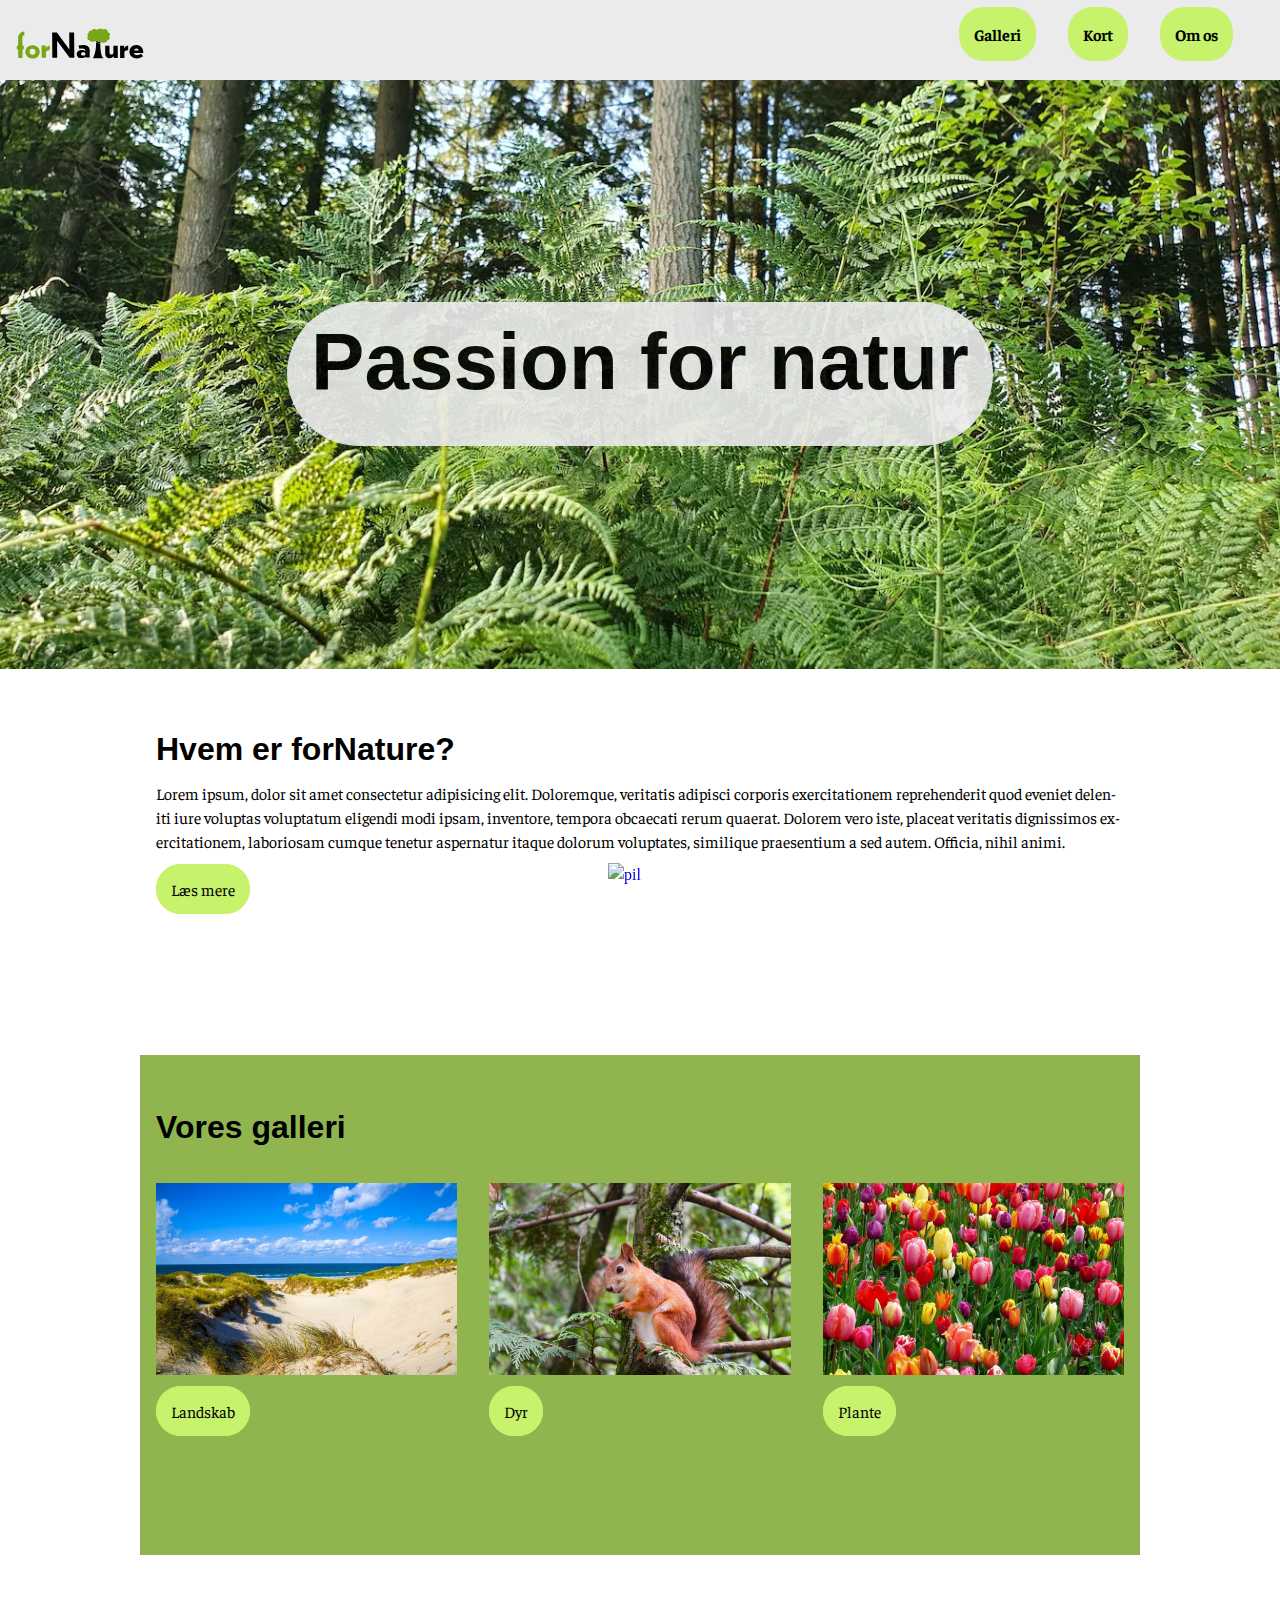
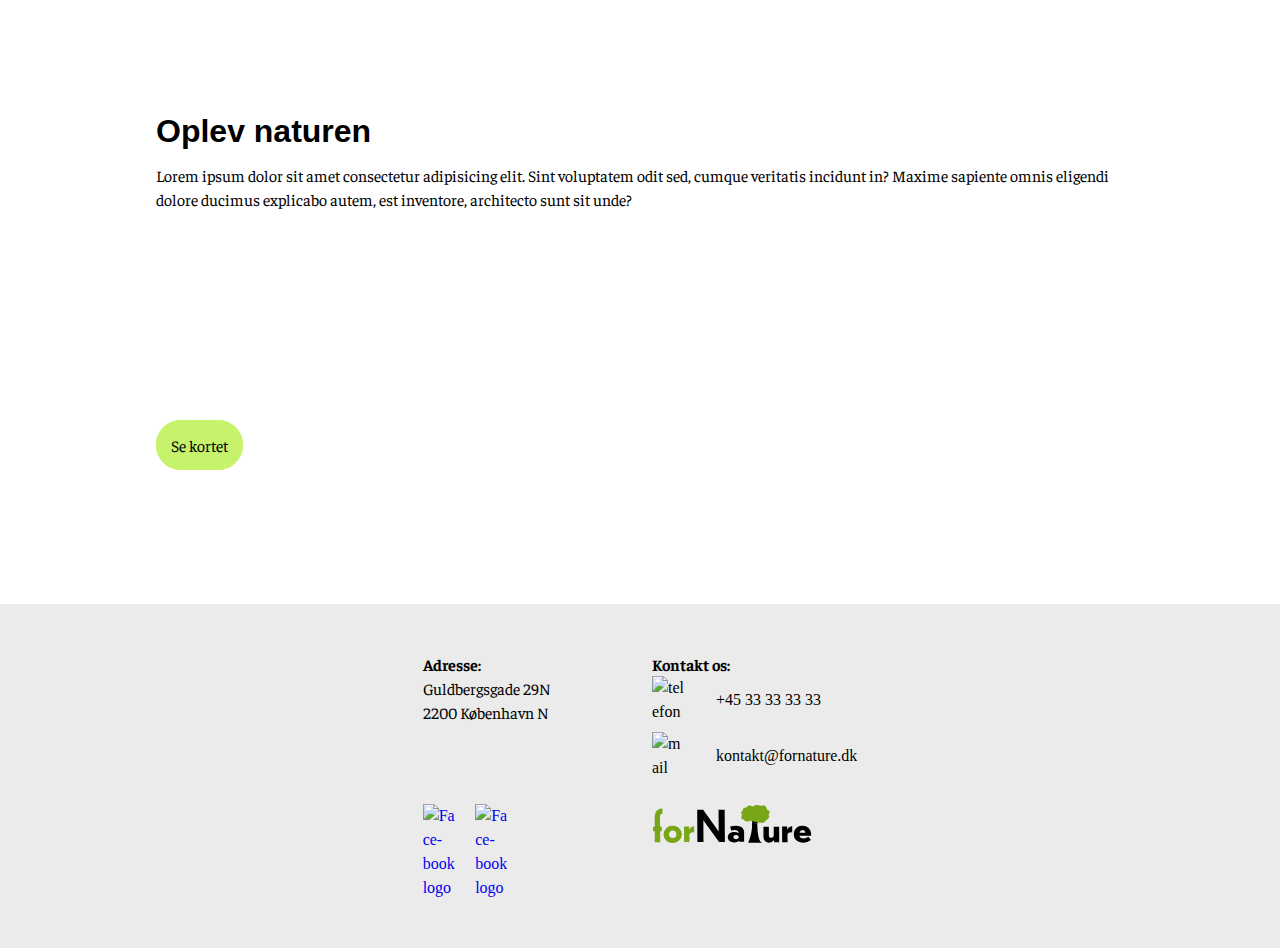
==== index.html @ 5742f4b4 "Rettet map og scroll" ====
<!DOCTYPE html>
<html lang="en">
  <head>
    <meta charset="UTF-8" />
    <meta http-equiv="X-UA-Compatible" content="IE=edge" />
    <meta name="viewport" content="width=device-width, initial-scale=1.0" />
    <link rel="stylesheet" href="css/global.css" />
    <link rel="stylesheet" href="css/index.css" />
    <!-- <link rel="stylesheet" href="css/burger.css" /> -->

    <!-- fonts -->
    <link rel="stylesheet" href="https://use.typekit.net/bml8lza.css" />
    <link rel="preconnect" href="https://fonts.googleapis.com" />
    <link rel="preconnect" href="https://fonts.gstatic.com" crossorigin />
    <link
      href="https://fonts.googleapis.com/css2?family=Faustina:ital,wght@0,400;0,500;0,600;0,700;1,400;1,500;1,600;1,700&display=swap"
      rel="stylesheet"
    />

    <title>forNature</title>
  </head>
  <body>
    <header>
      <nav>
        <a href="index.html" class="logo"
          ><img src="asstes/graphic/logo/logo.svg" alt="logo"
        /></a>
        <ul id="menu" class="hide">
          <li><a href="galleri.html" id="galleri">Galleri</a></li>
          <li><a href="kort.html" id="kort">Kort</a></li>
          <li><a href="om_os.html" id="om_os">Om os</a></li>
        </ul>
        <div id="burger_btn">
          <div class="stroke top"></div>
          <div class="stroke center"></div>
          <div class="stroke bottom"></div>
        </div>
      </nav>
    </header>

    <main>
      <section id="first_section">
        <article class="section_wrapper">
          <h1>Passion for natur</h1>
          <!-- <img src="asstes/img/splash_img.jpg" alt="" /> -->
        </article>
      </section>

      <section id="second_section">
        <article class="section_wrapper">
          <h2>Hvem er forNature?</h2>
          <p>
            Lorem ipsum, dolor sit amet consectetur adipisicing elit.
            Doloremque, veritatis adipisci corporis exercitationem reprehenderit
            quod eveniet deleniti iure voluptas voluptatum eligendi modi ipsam,
            inventore, tempora obcaecati rerum quaerat. Dolorem vero iste,
            placeat veritatis dignissimos exercitationem, laboriosam cumque
            tenetur aspernatur itaque dolorum voluptates, similique praesentium
            a sed autem. Officia, nihil animi.
          </p>
          <a class="link_knap" href="om_os.html">Læs mere</a>
        </article>
      </section>

      <section id="third_section">
        <article class="section_wrapper">
          <h2>Vores galleri</h2>
          <div id="forside_billed_galleri">
            <article id="forside_landskab">
              <img src="asstes/img/klitm.webp" alt="klitm" />
              <a href="galleri.html" class="link_knap">Landskab</a>
            </article>
            <article id="forside_dyr">
              <img src="asstes/img/egern.webp" alt="egern" />
              <a href="galleri.html" class="link_knap">Dyr</a>
            </article>
            <article id="forside_plante">
              <img src="asstes/img/tulipan.webp" alt="tulipan" />
              <a href="galleri.html" class="link_knap">Plante</a>
            </article>
          </div>
        </article>
      </section>

      <section id="fourth_section">
        <article class="section_wrapper">
          <h2>Oplev naturen</h2>
          <p>
            Lorem ipsum dolor sit amet consectetur adipisicing elit. Sint
            voluptatem odit sed, cumque veritatis incidunt in? Maxime sapiente
            omnis eligendi dolore ducimus explicabo autem, est inventore,
            architecto sunt sit unde?
          </p>
          <iframe
            src="https://www.google.com/maps/embed?pb=!1m16!1m12!1m3!1d936.4185323664414!2d12.573325737447387!3d55.69913788876282!2m3!1f0!2f0!3f0!3m2!1i1024!2i768!4f13.1!2m1!1sgoogle%20maps!5e1!3m2!1sda!2sdk!4v1631522232992!5m2!1sda!2sdk"
            width="100%"
            height="auto"
            style="border: 0"
            allowfullscreen=""
            loading="lazy"
          ></iframe>
          <a href="kort.html" class="link_knap">Se kortet</a>
        </article>
      </section>
    </main>

    <aside>
      <section class="arrow_top">
        <a href="#"><img src="asstes/graphic/icons/pil.svg" alt="pil" /></a>
      </section>
    </aside>

    <footer>
      <section>
        <div class="adresse_footer">
          <p>
            <strong>Adresse:</strong><br />
            Guldbergsgade 29N<br />
            2200 København N
          </p>
          <br />
        </div>

        <div class="kontakt_footer">
          <p><strong>Kontakt os:</strong></p>
          <div class="telefon">
            <img src="asstes/graphic/icons/telefon.svg" alt="telefon" />
            <a href="tel:+4533333333">+45 33 33 33 33</a>
          </div>
          <div class="mail">
            <img src="asstes/graphic/icons/mail.svg" alt="mail" />
            <a href="mailto:kontakt@fornature.dk">kontakt@fornature.dk</a>
          </div>
        </div>

        <div class="so_me_icon">
          <a href="https://www.facebook.com/">
            <img src="asstes/graphic/icons/facebook.svg" alt="Facebook logo"
          /></a>
          <a href="https://www.instagram.com/">
            <img src="asstes/graphic/icons/insta.svg" alt="Facebook logo"
          /></a>
        </div>
        <div class="logo_footer">
          <img src="asstes/graphic/logo/logo.svg" alt="fornature logo" />
        </div>
      </section>
    </footer>
    <script src="js/burger.js"></script>
  </body>
</html>
---- css/global.css ----
html {
  /* Primary */
  --color1_1: #79a617;
  --color1_2: #000000;

  /* Secondary */
  --color2_1: #ffffff;
  --color2_2: #506e0f;
  --color2_3: #90b54f;
  --color2_4: #c7f26b;
  --color2_5: #b0f222;
  --color2_6: #ebebeb;

  /* Spacing */
  --space-xxs: 0.25rem;
  --space-xs: 0.5rem;
  --space-sm: 1rem;
  --space-md: 1.5rem;
  --space-lg: 2rem;
  --space-xl: 3rem;
  --space-xxl: 6rem;

  scroll-behavior: smooth;
  /* scroll-padding-top: 5rem;
  margin: 0rem; */
}

* {
  margin: 0;
  padding: 0;
  box-sizing: border-box;
  text-decoration: none;
}

body {
  overflow-wrap: break-word;
  hyphens: auto;
  line-height: 1.5;
  font-size: 16px;
  background-color: var(--color2_1);
}

img,
video,
iframe {
  display: block;
  max-width: 100%;
  height: auto;
  padding-top: var(--space-md);
  padding-bottom: var(--space-md);
}

main {
  display: grid;
  grid-template-columns: 1fr minmax(0, 1000px) 1fr;
}

main > section {
  grid-column: 2/3;
  padding-left: var(--space-sm);
  padding-right: var(--space-sm);
  margin-top: 3.5rem;
}

section {
  margin-bottom: var(--space-xxl);
}

.link_knap,
.knap,
header #menu a {
  text-decoration: none;
  background-color: var(--color2_4);
  color: var(--color1_2);
  list-style: none;
  border: 5px solid var(--color2_4);
  border-radius: 25px;
  font-size: 1rem;
  font-family: "Faustina", serif;
  padding: 10px;
  cursor: pointer;
}

#filter_menu button:hover,
.link_knap:hover,
.knap:hover,
header #menu a:hover,
.arrow_top:hover {
  opacity: 0.5;
}

.logo {
  width: 10rem;
  display: inline-block;
  padding: 0;
  margin: 0;
}

header .logo img {
  padding: 1rem 2rem 0rem 0rem;
}

header {
  background-color: var(--color2_6);
  position: sticky;
  top: 0;
  left: 0;
  z-index: 1000;
}

header nav {
  display: flex;
  justify-content: space-between;
  align-items: center;
  /* padding: 10px; */
  padding: 0rem 1rem 0rem 1rem;
}

h1 {
  font-size: 2.5rem;
  font-family: dunbar-low, sans-serif;
  font-weight: 700;
  font-style: normal;
  color: var(--color1_2);
  background: var(--color2_6);
  border-radius: 9rem;
  padding: 0rem 1.5rem 1.5rem 1.5rem;
  opacity: 0.9;
}

h2 {
  font-size: 2rem;
  font-family: terfens, sans-serif;
  font-weight: 700;
  font-style: normal;
  margin-bottom: var(--space-xs);
}

h3 {
  font-size: 1.5rem;
  font-family: terfens, sans-serif;
  font-weight: 700;
  font-style: normal;
  margin-bottom: var(--space-xs);
}

p {
  font-size: 1rem;
  font-family: "Faustina", serif;
  padding-bottom: var(--space-md);
}

hr {
  border-top: 1px solid var(--color1_2);
}

footer {
  background-color: var(--color2_6);
  display: flex;
  justify-content: center;
}

footer section {
  padding-left: var(--space-sm);
  padding-right: var(--space-sm);
  display: flex;
  flex-direction: column;
}

footer img,
footer p {
  padding: 0;
}

.logo_footer img {
  width: 10rem;
}

.so_me_icon {
  display: flex;
  gap: 10%;
}

.so_me_icon img {
  width: 2rem;
  padding: 2rem 0rem 2rem 0rem;
}

.kontakt_footer img {
  width: 2rem;
}

.kontakt_footer a {
  color: var(--color1_2);
}

.telefon {
  display: flex;
  gap: var(--space-lg);
  align-items: center;
  padding-bottom: 0.5rem;
}

.mail {
  display: flex;
  gap: var(--space-lg);
  align-items: center;
}

aside {
  display: flex;
  justify-content: center;

  position: sticky;
  bottom: 0;
  padding: 0.8rem 1rem;
  margin: 0;
  gap: 1.25rem;
}

/* .arrow_top {
  display: flex;
  justify-content: right;
  place-self: end;
} */

aside .arrow_top img {
  padding: 0rem;
  width: 4rem;
}

aside .arrow_top {
  padding: 0;
  margin: 0;
}

/* Burgermenu start */

/* #menu (Den Gule) */

#menu {
  position: absolute;

  top: 0;
  left: 0;
  width: 50vw;
  height: 100vh;
  background-color: var(--color2_3);
  display: flex;
  flex-direction: column;
  align-items: flex-end;
  justify-content: center;
  padding: 1.2rem;
  list-style: none;
  gap: 1rem;

  transform: translateX(-100%);
  transition: transform 0.5s cubic-bezier(0.83, 0.04, 0.1, 0.97);
}

#menu.hide {
  transition-delay: 500ms;
}

#menu.open {
  transform: translateX(0);
}

#menu a {
  font-family: sans-serif;
  color: var(--color1_2);
  font-weight: 700;
  font-size: 1.7rem;
  display: block;
  transition: transform 0.5s cubic-bezier(0.83, 0.04, 0.1, 0.97),
    opacity 0.5s cubic-bezier(0.83, 0.04, 0.1, 0.97);
}

#menu #galleri {
  transition-delay: 400ms;
}

#menu #kort {
  transition-delay: 450ms;
}

#menu #om_os {
  transition-delay: 500ms;
}

#menu.hide #galleri {
  transition-delay: 0ms;
}

#menu.hide #kort {
  transition-delay: 50ms;
}

#menu.hide #om_os {
  transition-delay: 100ms;
}

#menu.hide a {
  transform: translateX(-70px);
  opacity: 0;
}

/* #burger_btn (Den blå) */

#burger_btn {
  width: 40px;
  height: 40px;
  position: relative;
}

.stroke {
  width: 100%;
  height: 3px;
  position: absolute;
  top: calc(50% - 1.5px);
  left: 0;
  background-color: var(--color1_1);
}

.stroke.top {
  transform: translateY(-10px);
}

.stroke.bottom {
  transform: translateY(10px);
}

/* #burger_btn OPEN / Hide*/

#burger_btn.open .stroke {
  animation-duration: 1s;
  animation-fill-mode: both;
}

#burger_btn.open .stroke.top {
  animation-name: kf_stroke_top;
}

#burger_btn.open .stroke.center {
  animation-name: kf_stroke_center;
}

#burger_btn.open .stroke.bottom {
  animation-name: kf_stroke_bottom;
}

#burger_btn.hide .stroke {
  animation-direction: reverse;
  animation-duration: 1s;
  animation-fill-mode: both;
}

#burger_btn.hide .stroke.top {
  animation-name: kf_stroke_top;
}

#burger_btn.hide .stroke.center {
  animation-name: kf_stroke_center;
}

#burger_btn.hide .stroke.bottom {
  animation-name: kf_stroke_bottom;
}

/* Keyframes */

@keyframes kf_stroke_center {
  0% {
    transform: rotate(0deg);
    animation-timing-function: cubic-bezier(0.83, 0.04, 0.1, 0.97);
  }

  50% {
    transform: rotate(0deg);
    animation-timing-function: cubic-bezier(0.83, 0.04, 0.1, 0.97);
  }

  100% {
    transform: rotate(45deg);
  }
}

@keyframes kf_stroke_top {
  0% {
    transform: translateY(-12px);
    animation-timing-function: cubic-bezier(0.83, 0.04, 0.1, 0.97);
  }

  50% {
    transform: translateY(0px);
    animation-timing-function: cubic-bezier(0.83, 0.04, 0.1, 0.97);
  }

  100% {
    transform: translateY(0px) rotate(45deg);
  }
}

@keyframes kf_stroke_bottom {
  0% {
    transform: translateY(12px);
    animation-timing-function: cubic-bezier(0.83, 0.04, 0.1, 0.97);
  }

  50% {
    transform: translateY(0px);
    animation-timing-function: cubic-bezier(0.83, 0.04, 0.1, 0.97);
  }

  100% {
    transform: translateY(0px) rotate(-45deg);
  }
}

@media screen and (min-width: 650px) {
  /* menu start */
  #burger_btn {
    display: none;
  }

  #menu {
    position: unset;
    width: 21rem;
    height: 5rem;
    background-color: transparent;
    flex-direction: row;
    gap: 2rem;
  }

  #menu.hide {
    transform: translateX(0);
  }

  #menu.hide a {
    transform: translateX(0);
    opacity: 1;
  }
  /* menu end */

  footer section {
    display: grid;
    grid-template-columns: 1fr 1fr;
    gap: var(--space-md);
    margin: var(--space-xl);
  }

  .so_me_icon img {
    width: 2rem;
    padding: 0;
  }
}
---- css/index.css ----
#first_section .section_wrapper {
  display: grid;
  /* grid-template-columns: repeat(10, 1fr);
  grid-template-rows: repeat(10, 1fr); */
  background-image: url(../asstes/img/splash-grøn.webp);
  width: 100%;
  height: 46vw;
  margin: 0rem;
  background-size: cover;
  background-position: 83% 10%;
}

#first_section {
  grid-column: 1/4;
  padding: 0;
  margin: 0;
}

#first_section h1 {
  place-self: center;
}

#third_section {
  background: var(--color2_3);
  padding-top: var(--space-xl);
  padding-bottom: var(--space-xxl);
}

#third_section img {
  width: 100%;
  max-height: 80%;
  object-fit: cover;
}

@media (min-width: 720px) {
  #first_section h1 {
    font-size: 5rem;
  }

  #forside_billed_galleri {
    display: flex;
    gap: 2rem;
  }
}
---- css/burger.css ----
/* Generelt */

* {
  margin: 0;
  padding: 0;
  box-sizing: border-box;
}

li {
  list-style: none;
}

a {
  text-decoration: none;
}

body {
  /* Bare så vi kan scrolle - det her gør man self ikke irl */
  height: 200vh;
}

/* header (Den sorte) */

header {
  background-color: black;
  position: sticky;
  top: 0;
  left: 0;
}

header nav {
  display: flex;
  justify-content: space-between;
  align-items: center;
  padding: 10px;
}

/* #menu (Den Gule) */

#menu {
  /* position: absolut gør elementets placerering relativt til den nærmeste parent som ikke har position: static (static er default på alle elementer). Her er den relativ ifht "header", da den er position: sticky.  */
  position: absolute;

  top: 0;
  left: 0;
  width: 50vw;
  height: 100vh;
  background-color: yellow;
  display: flex;
  flex-direction: column;
  align-items: flex-end;
  justify-content: center;
  padding: 20px;

  transform: translateX(-100%);
  transition: transform 0.5s cubic-bezier(0.83, 0.04, 0.1, 0.97);
}

#menu.hide {
  transition-delay: 500ms;
}

#menu.open {
  transform: translateX(0);
}

#menu a {
  font-family: sans-serif;
  color: green;
  font-weight: 700;
  font-size: 1.7rem;
  display: block;
  transition: transform 0.5s cubic-bezier(0.83, 0.04, 0.1, 0.97),
    opacity 0.5s cubic-bezier(0.83, 0.04, 0.1, 0.97);
}

#menu #galleri {
  transition-delay: 400ms;
}

#menu #kort {
  transition-delay: 450ms;
}

#menu #om_os {
  transition-delay: 500ms;
}

#menu.hide #galleri {
  transition-delay: 0ms;
}

#menu.hide #kort {
  transition-delay: 50ms;
}

#menu.hide #om_os {
  transition-delay: 100ms;
}

#menu.hide a {
  transform: translateX(-70px);
  opacity: 0;
}

/* #burger_btn (Den blå) */

#burger_btn {
  width: 40px;
  height: 40px;
  background-color: blue;
  position: relative;
}

.stroke {
  width: 100%;
  height: 3px;
  position: absolute;
  top: calc(50% - 1.5px);
  left: 0;
  background-color: greenyellow;
}

.stroke.top {
  transform: translateY(-10px);
}

.stroke.bottom {
  transform: translateY(10px);
}

/* #burger_btn OPEN / Hide*/

#burger_btn.open .stroke {
  animation-duration: 1s;
  animation-fill-mode: both;
}

#burger_btn.open .stroke.top {
  animation-name: kf_stroke_top;
}

#burger_btn.open .stroke.center {
  animation-name: kf_stroke_center;
}

#burger_btn.open .stroke.bottom {
  animation-name: kf_stroke_bottom;
}

#burger_btn.hide .stroke {
  animation-direction: reverse;
  animation-duration: 1s;
  animation-fill-mode: both;
}

#burger_btn.hide .stroke.top {
  animation-name: kf_stroke_top;
}

#burger_btn.hide .stroke.center {
  animation-name: kf_stroke_center;
}

#burger_btn.hide .stroke.bottom {
  animation-name: kf_stroke_bottom;
}

/* Keyframes */

@keyframes kf_stroke_center {
  0% {
    transform: rotate(0deg);
    animation-timing-function: cubic-bezier(0.83, 0.04, 0.1, 0.97);
  }

  50% {
    transform: rotate(0deg);
    animation-timing-function: cubic-bezier(0.83, 0.04, 0.1, 0.97);
  }

  100% {
    transform: rotate(45deg);
  }
}

@keyframes kf_stroke_top {
  0% {
    transform: translateY(-12px);
    animation-timing-function: cubic-bezier(0.83, 0.04, 0.1, 0.97);
  }

  50% {
    transform: translateY(0px);
    animation-timing-function: cubic-bezier(0.83, 0.04, 0.1, 0.97);
  }

  100% {
    transform: translateY(0px) rotate(45deg);
  }
}

@keyframes kf_stroke_bottom {
  0% {
    transform: translateY(12px);
    animation-timing-function: cubic-bezier(0.83, 0.04, 0.1, 0.97);
  }

  50% {
    transform: translateY(0px);
    animation-timing-function: cubic-bezier(0.83, 0.04, 0.1, 0.97);
  }

  100% {
    transform: translateY(0px) rotate(-45deg);
  }
}
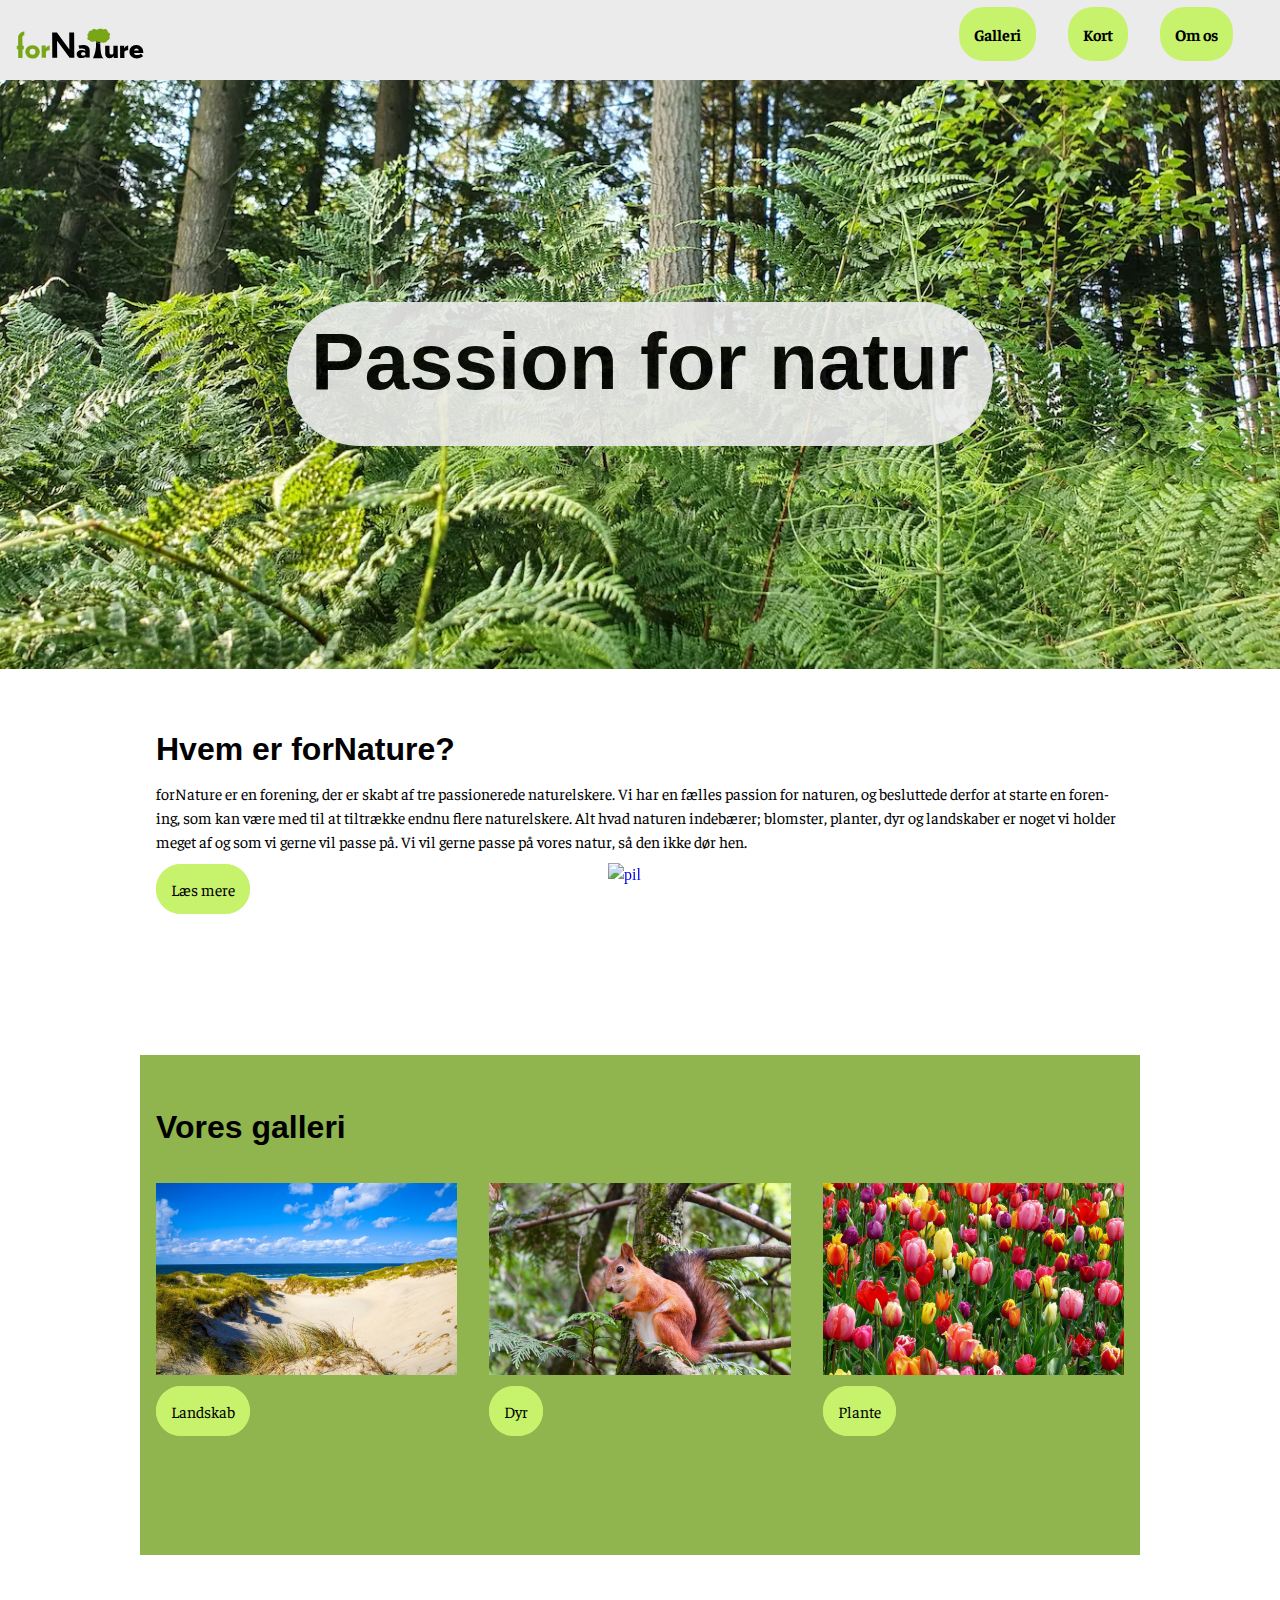
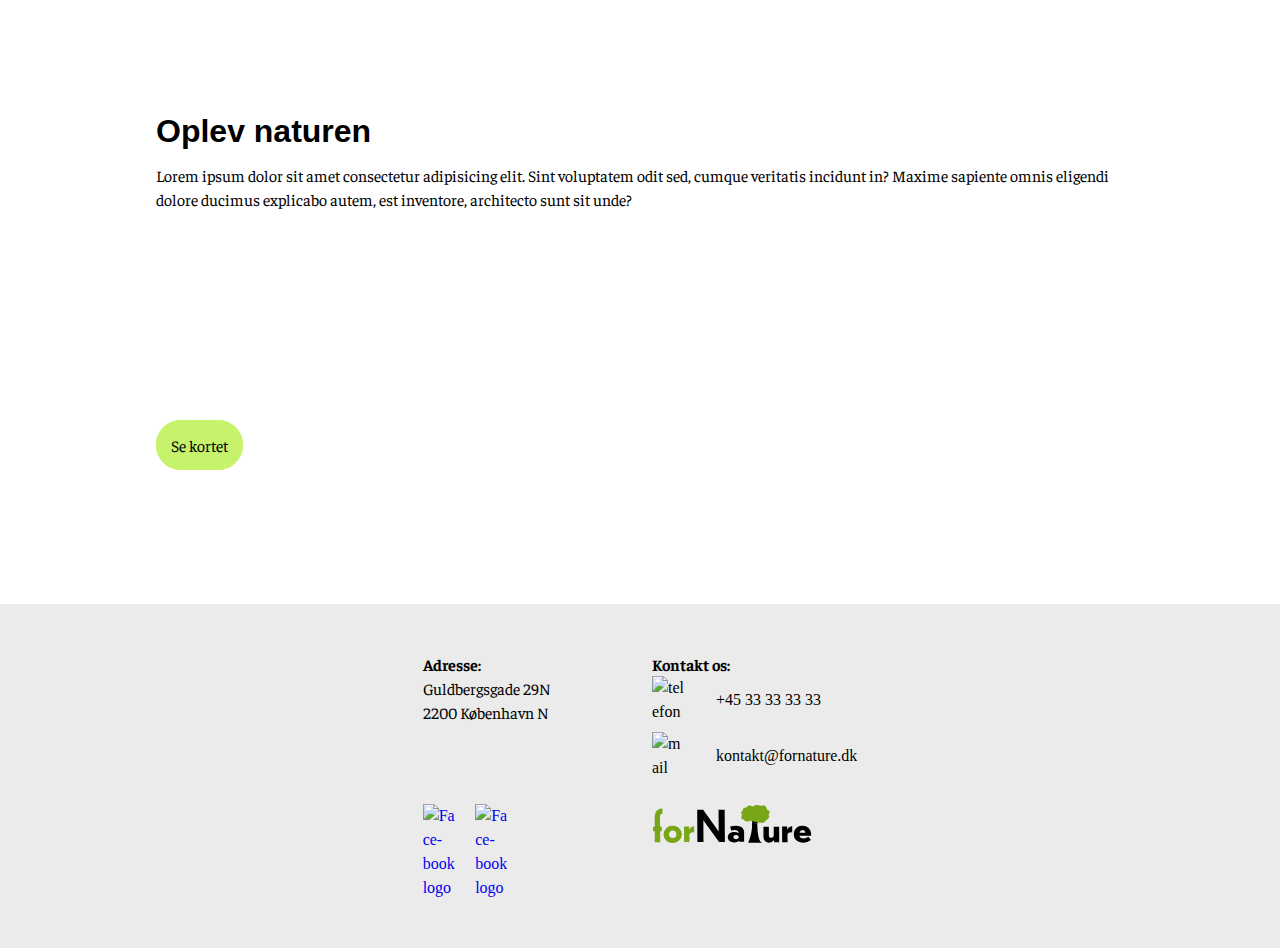
==== commit d00c24d9: "tilføjet rigtig brødtekst på forsiden" ====
--- a/index.html
+++ b/index.html
@@ -50,13 +50,13 @@
         <article class="section_wrapper">
           <h2>Hvem er forNature?</h2>
           <p>
-            Lorem ipsum, dolor sit amet consectetur adipisicing elit.
-            Doloremque, veritatis adipisci corporis exercitationem reprehenderit
-            quod eveniet deleniti iure voluptas voluptatum eligendi modi ipsam,
-            inventore, tempora obcaecati rerum quaerat. Dolorem vero iste,
-            placeat veritatis dignissimos exercitationem, laboriosam cumque
-            tenetur aspernatur itaque dolorum voluptates, similique praesentium
-            a sed autem. Officia, nihil animi.
+            forNature er en forening, der er skabt af tre passionerede
+            naturelskere. Vi har en fælles passion for naturen, og besluttede
+            derfor at starte en forening, som kan være med til at tiltrække
+            endnu flere naturelskere. Alt hvad naturen indebærer; blomster,
+            planter, dyr og landskaber er noget vi holder meget af og som vi
+            gerne vil passe på. Vi vil gerne passe på vores natur, så den ikke
+            dør hen.
           </p>
           <a class="link_knap" href="om_os.html">Læs mere</a>
         </article>
--- a/css/global.css
+++ b/css/global.css
@@ -148,6 +148,7 @@
   font-size: 1rem;
   font-family: "Faustina", serif;
   padding-bottom: var(--space-md);
+  line-height: 1.5;
 }
 
 hr {
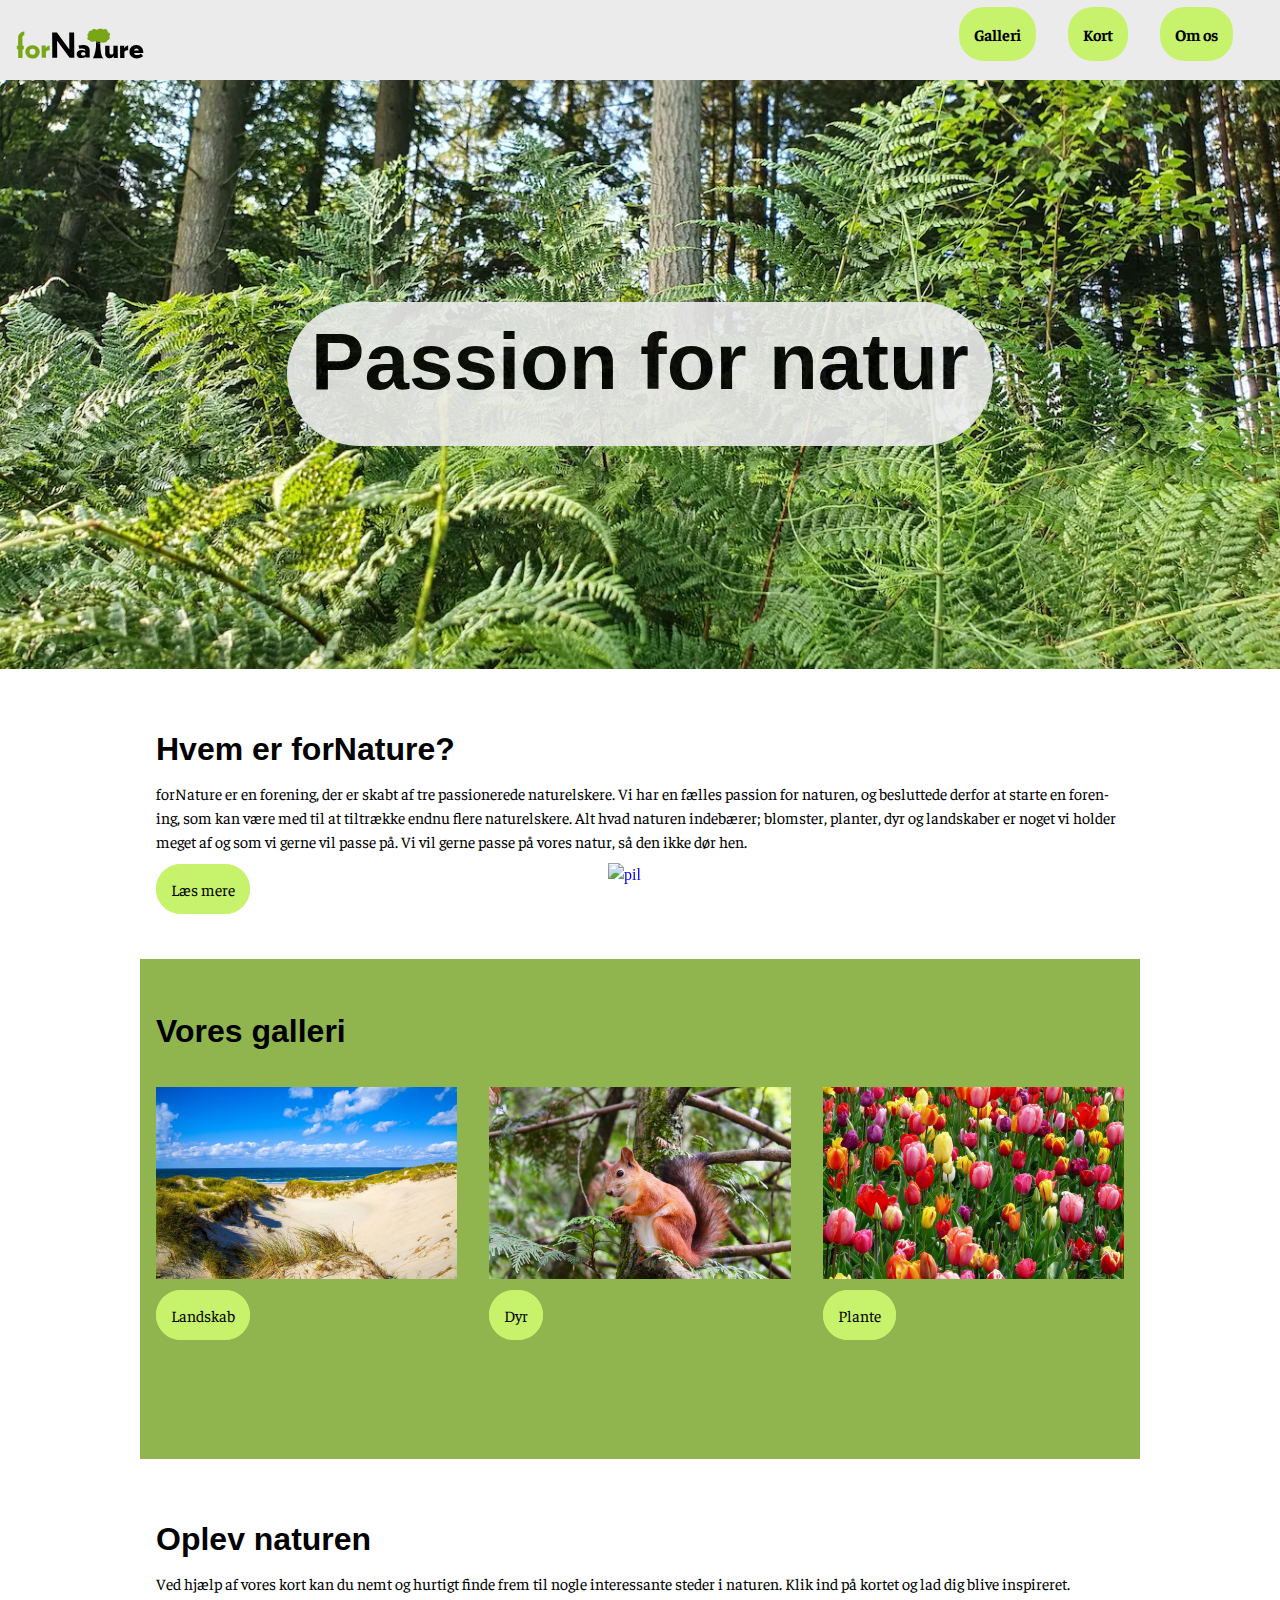
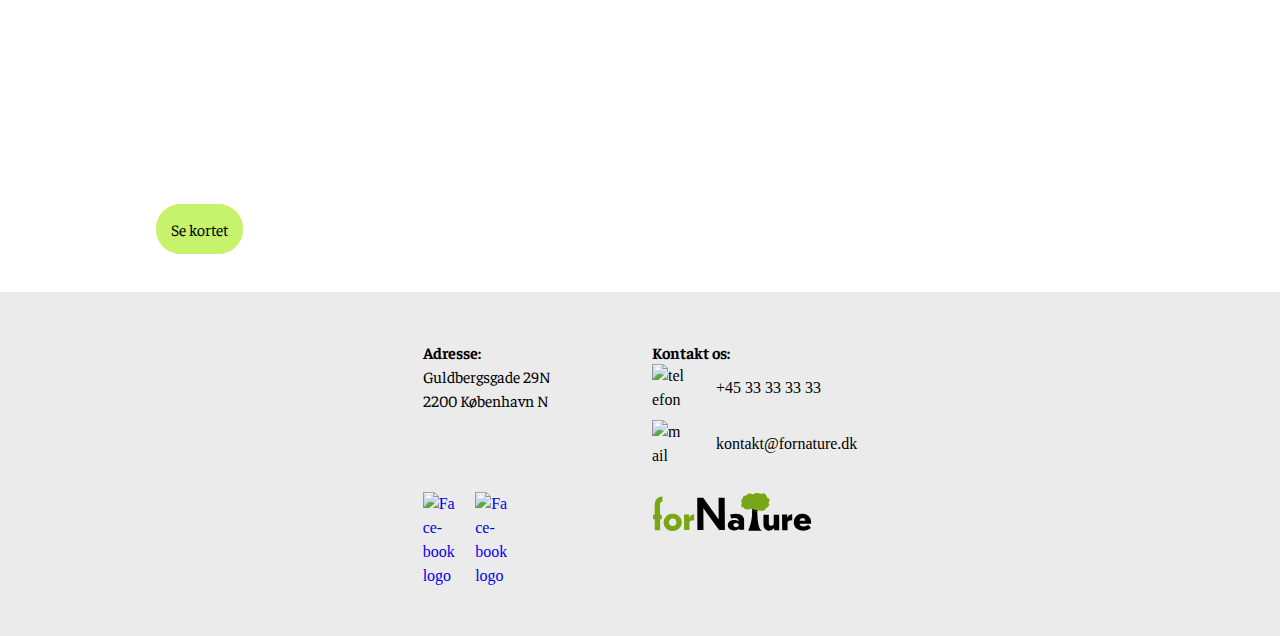
==== commit a780eef9: "ændret i kort brødtekst" ====
--- a/index.html
+++ b/index.html
@@ -26,7 +26,7 @@
           ><img src="asstes/graphic/logo/logo.svg" alt="logo"
         /></a>
         <ul id="menu" class="hide">
-          <li><a href="galleri.html" id="galleri">Galleri</a></li>
+          <li><a href="galleri.html?kategori=alle" id="galleri">Galleri</a></li>
           <li><a href="kort.html" id="kort">Kort</a></li>
           <li><a href="om_os.html" id="om_os">Om os</a></li>
         </ul>
@@ -68,15 +68,19 @@
           <div id="forside_billed_galleri">
             <article id="forside_landskab">
               <img src="asstes/img/klitm.webp" alt="klitm" />
-              <a href="galleri.html" class="link_knap">Landskab</a>
+              <a href="galleri.html?kategori=landskab" class="link_knap"
+                >Landskab</a
+              >
             </article>
             <article id="forside_dyr">
               <img src="asstes/img/egern.webp" alt="egern" />
-              <a href="galleri.html" class="link_knap">Dyr</a>
+              <a href="galleri.html?kategori=dyr" class="link_knap">Dyr</a>
             </article>
             <article id="forside_plante">
               <img src="asstes/img/tulipan.webp" alt="tulipan" />
-              <a href="galleri.html" class="link_knap">Plante</a>
+              <a href="galleri.html?kategori=plante" class="link_knap"
+                >Plante</a
+              >
             </article>
           </div>
         </article>
@@ -86,10 +90,8 @@
         <article class="section_wrapper">
           <h2>Oplev naturen</h2>
           <p>
-            Lorem ipsum dolor sit amet consectetur adipisicing elit. Sint
-            voluptatem odit sed, cumque veritatis incidunt in? Maxime sapiente
-            omnis eligendi dolore ducimus explicabo autem, est inventore,
-            architecto sunt sit unde?
+            Ved hjælp af vores kort kan du nemt og hurtigt finde frem til nogle
+            interessante steder i naturen. Klik ind på kortet og lad dig blive inspireret.
           </p>
           <iframe
             src="https://www.google.com/maps/embed?pb=!1m16!1m12!1m3!1d936.4185323664414!2d12.573325737447387!3d55.69913788876282!2m3!1f0!2f0!3f0!3m2!1i1024!2i768!4f13.1!2m1!1sgoogle%20maps!5e1!3m2!1sda!2sdk!4v1631522232992!5m2!1sda!2sdk"
--- a/css/global.css
+++ b/css/global.css
@@ -41,8 +41,7 @@
 }
 
 img,
-video,
-iframe {
+video {
   display: block;
   max-width: 100%;
   height: auto;
@@ -62,9 +61,9 @@
   margin-top: 3.5rem;
 }
 
-section {
+/* section {
   margin-bottom: var(--space-xxl);
-}
+} */
 
 .link_knap,
 .knap,
@@ -85,7 +84,8 @@
 .link_knap:hover,
 .knap:hover,
 header #menu a:hover,
-.arrow_top:hover {
+.arrow_top:hover,
+.so_me_icon a:hover {
   opacity: 0.5;
 }
 
@@ -166,6 +166,7 @@
   padding-right: var(--space-sm);
   display: flex;
   flex-direction: column;
+  margin: var(--space-xl);
 }
 
 footer img,
@@ -447,7 +448,6 @@
     display: grid;
     grid-template-columns: 1fr 1fr;
     gap: var(--space-md);
-    margin: var(--space-xl);
   }
 
   .so_me_icon img {
--- a/css/index.css
+++ b/css/index.css
@@ -32,6 +32,14 @@
   object-fit: cover;
 }
 
+iframe {
+  display: block;
+  max-width: 100%;
+  height: auto;
+  padding-top: var(--space-md);
+  padding-bottom: var(--space-md);
+}
+
 @media (min-width: 720px) {
   #first_section h1 {
     font-size: 5rem;
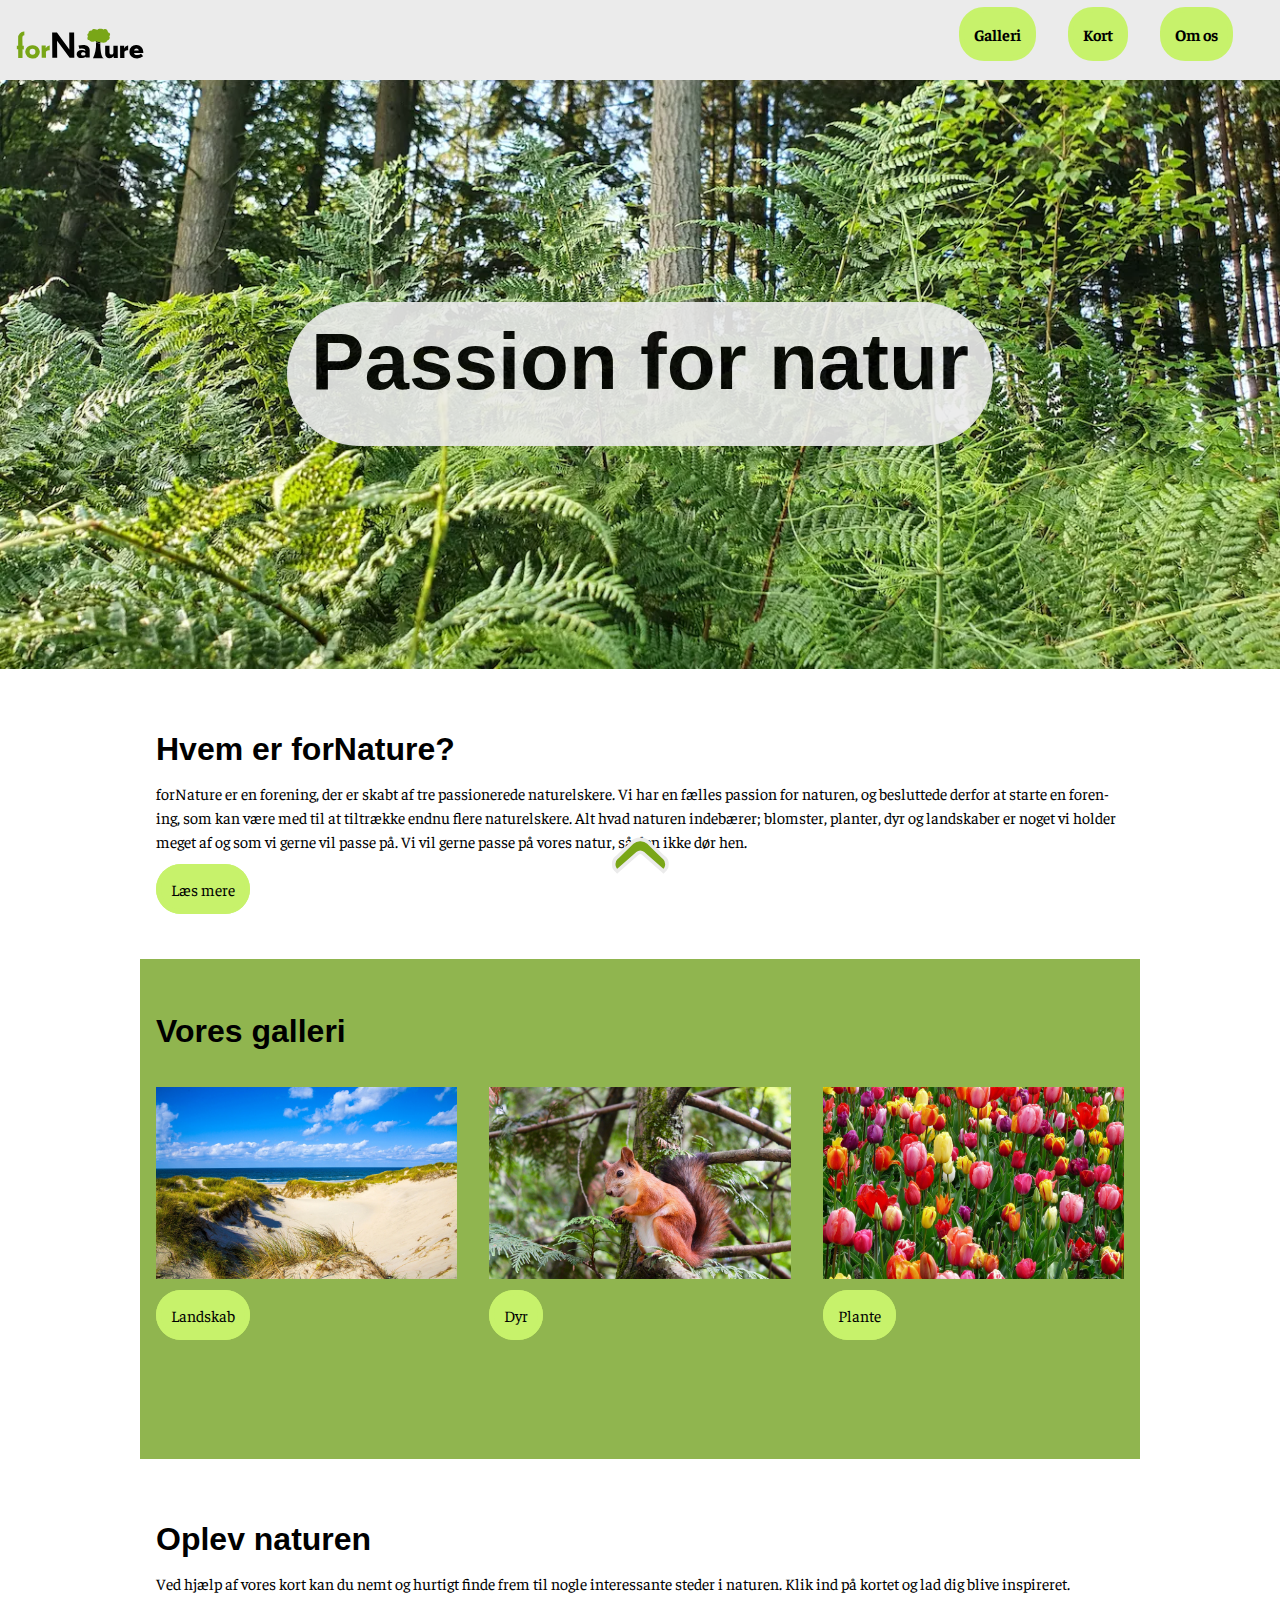
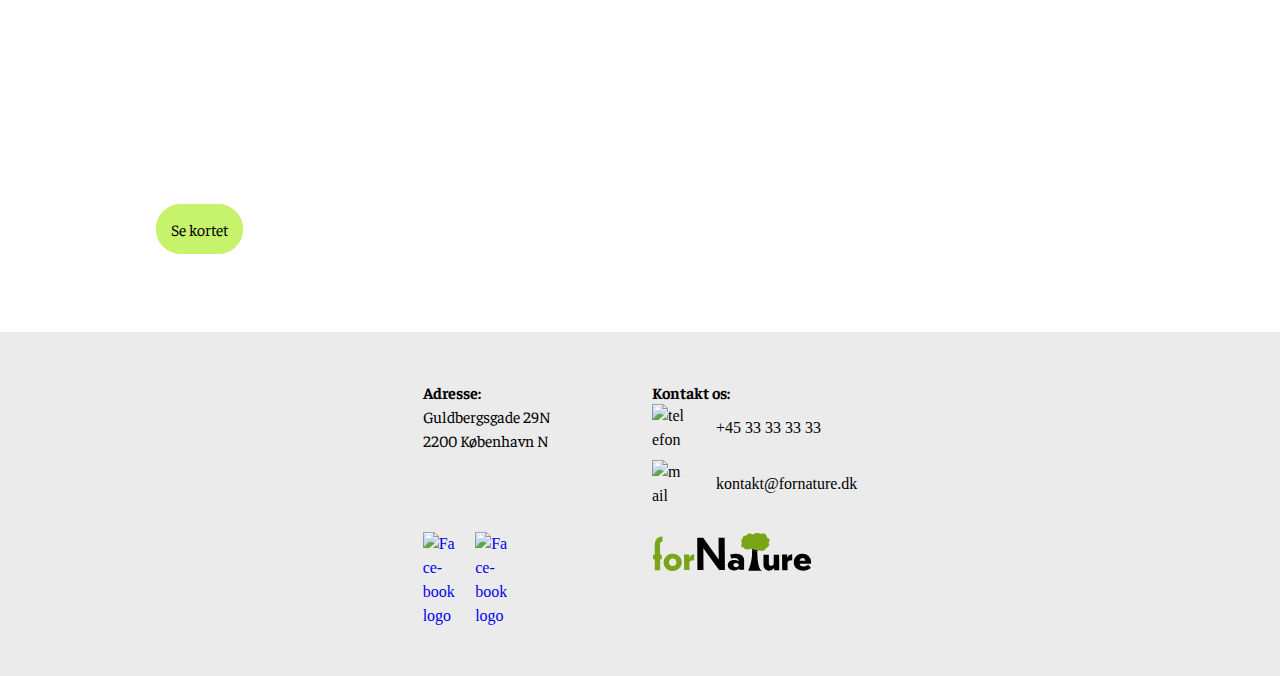
==== commit 1a87eded: "Rettet img af pil" ====
--- a/index.html
+++ b/index.html
@@ -91,7 +91,8 @@
           <h2>Oplev naturen</h2>
           <p>
             Ved hjælp af vores kort kan du nemt og hurtigt finde frem til nogle
-            interessante steder i naturen. Klik ind på kortet og lad dig blive inspireret.
+            interessante steder i naturen. Klik ind på kortet og lad dig blive
+            inspireret.
           </p>
           <iframe
             src="https://www.google.com/maps/embed?pb=!1m16!1m12!1m3!1d936.4185323664414!2d12.573325737447387!3d55.69913788876282!2m3!1f0!2f0!3f0!3m2!1i1024!2i768!4f13.1!2m1!1sgoogle%20maps!5e1!3m2!1sda!2sdk!4v1631522232992!5m2!1sda!2sdk"
@@ -108,7 +109,7 @@
 
     <aside>
       <section class="arrow_top">
-        <a href="#"><img src="asstes/graphic/icons/pil.svg" alt="pil" /></a>
+        <a href="#"><img src="asstes/graphic/icons/pil_3.svg" alt="pil" /></a>
       </section>
     </aside>
 
